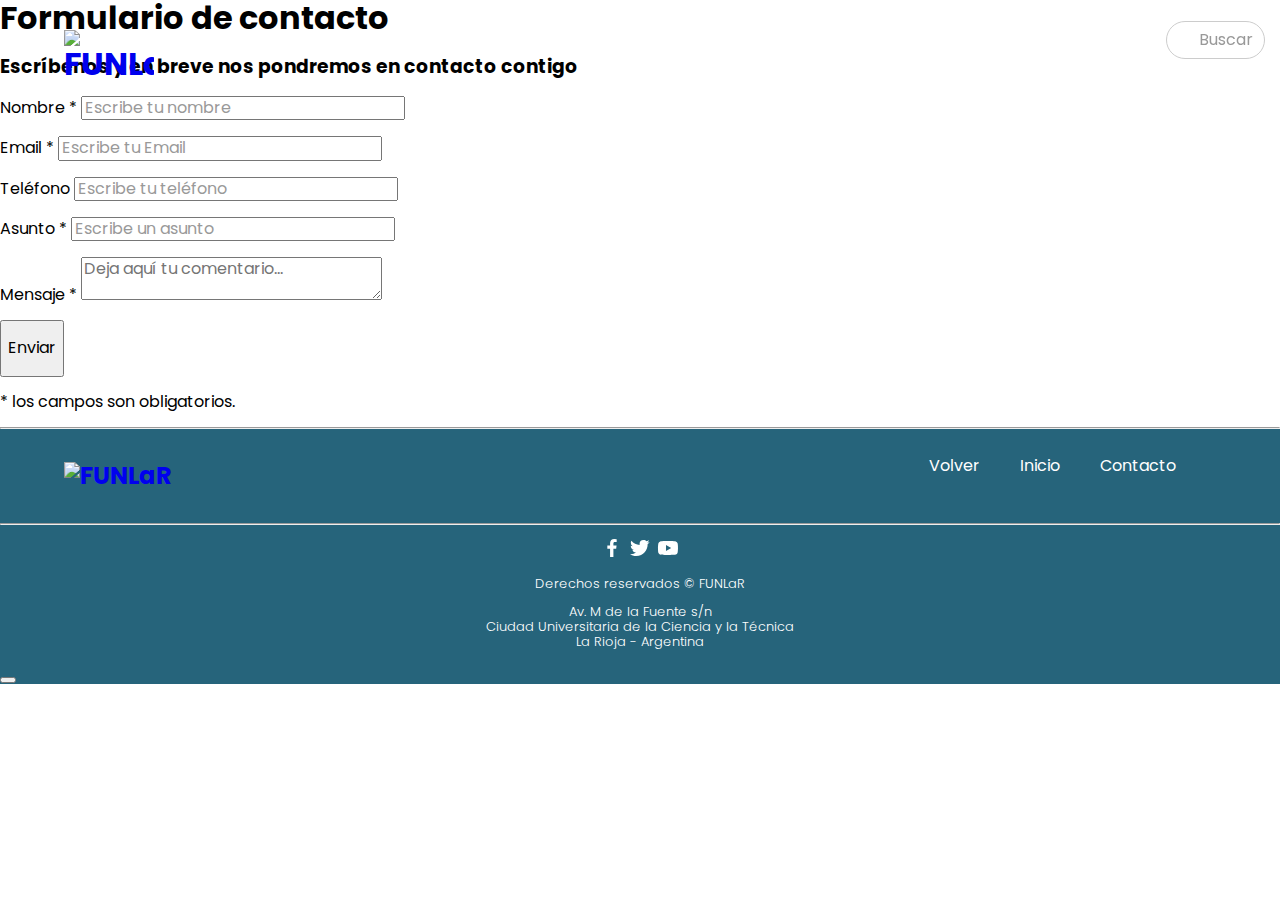
==== contacto.html @ 4108c595 "26 del 8" ====
<!DOCTYPE html>
<html lang="es">

<head>
    <meta charset="UTF-8">
    <meta http-equiv="X-UA-Compatible" content="IE=edge">
    <meta name="viewport" content="width=device-width, initial-scale=1.0">
    <title>FUNLaR</title>
    <link rel="shortcut icon" href="./images/favicon.png" type="image/x-icon">
    <link rel="stylesheet" href="./css/normalize.css">
    <link rel="stylesheet" href="./css/estilos.css">
    <link rel="stylesheet" href="./css/animate.css">



    <meta name="theme-color" content="#2091F9">

    <!-- Primary Meta Tags -->

    <meta name="title" content="FUNLaR">
    <meta name="description" content="Fundación Universidad Nacional de La Rioja">

    <!-- Open Graph / Facebook -->
    <meta property="og:type" content="website">
    <meta property="og:url" content="https://btvargas.github.io/">
    <meta property="og:title" content="FUNLaR">
    <meta property="og:description" content="Fundación Universidad Nacional de La Rioja">
    <meta property="og:image" content="https://btvargas.github.io/">

    <!-- Twitter -->
    <meta property="twitter:card" content="summary_large_image">
    <meta property="twitter:url" content="https://btvargas.github.io/">
    <meta property="twitter:title" content="FUNLaR">
    <meta property="twitter:description" content="Fundación Universidad Nacional de La Rioja">
    <meta property="twitter:image" content="">
</head>

<body>

    <header class="hero__nosotros">

        <nav class="nav container">

            <div class="nav__logo">
                <h1 class="nav__img">
                    <a href="index.html"><img class="wow animate__animated animate__bounceInDown" data-wow-duration="2s" src="../btvargas.github.io/images/logo-funlar.png" alt="FUNLaR" title="FUNLaR" height="90" width="90"></a>
                </h1>

            </div>

            <div class="menu">
                <ul class="nav__link nav__link--menu">

                    <li class="nav__items">
                        <a href="index.html" class="nav__links">Inicio</a>
                    </li>

                    <li class="nav__items">
                        <a href="nosotros.html" class="nav__links">Nosotros</a>
                    </li>

                    <li class="nav__items">
                        <a href="#" class="nav__links">Servicios</a>

                    </li>

                    <li class="nav__items">
                        <a href="investigacion.html" class="nav__links">Investigación</a>
                    </li>
                    <li class="nav__items">
                        <a href="contacto.html" class="nav__links">Contacto</a>
                    </li>
                    <li class="nav__items">
                        <form>

                            <input type="search" placeholder="Buscar">
                        </form>

                    </li>


                    <img src="./images/close.svg" class="nav__close" alt="cerrar">
                </ul>


            </div>

            <div class="nav__menu">
                <img src="./images/menu.svg" class="nav__img" alt="menu">
            </div>
        </nav>

    </header>

    <main>


        <div class="contact_form">

            <div class="formulario">
                <h1>Formulario de contacto</h1>
                <h3>Escríbenos y en breve nos pondremos en contacto contigo</h3>


                <form action="" method="post">


                    <p>
                        <label for="nombre" class="colocar_nombre">Nombre
                                            <span class="obligatorio">*</span>
                                        </label>
                        <input type="text" name="introducir_nombre" id="nombre" required="obligatorio" placeholder="Escribe tu nombre">
                    </p>

                    <p>
                        <label for="email" class="colocar_email">Email
                                            <span class="obligatorio">*</span>
                                        </label>
                        <input type="email" name="introducir_email" id="email" required="obligatorio" placeholder="Escribe tu Email">
                    </p>

                    <p>
                        <label for="telefone" class="colocar_telefono">Teléfono
                                        </label>
                        <input type="tel" name="introducir_telefono" id="telefono" placeholder="Escribe tu teléfono">
                    </p>

                    <p>
                        <label for="asunto" class="colocar_asunto">Asunto
                                            <span class="obligatorio">*</span>
                                        </label>
                        <input type="text" name="introducir_asunto" id="assunto" required="obligatorio" placeholder="Escribe un asunto">
                    </p>

                    <p>
                        <label for="mensaje" class="colocar_mensaje">Mensaje
                                            <span class="obligatorio">*</span>
                                        </label>
                        <textarea name="introducir_mensaje" class="texto_mensaje" id="mensaje" required="obligatorio" placeholder="Deja aquí tu comentario..."></textarea>
                    </p>

                    <button type="submit" name="enviar_formulario" id="enviar"><p>Enviar</p></button>

                    <p class="aviso">
                        <span class="obligatorio"> * </span>los campos son obligatorios.
                    </p>

                </form>
            </div>
        </div>



    </main>


    <footer class="footer">
        <hr>

        <section class="footer__container container">

            <div class="footer__imagen">
                <h2>
                    <a href="index.html"><img src="../btvargas.github.io/images/logo-funlar.png" alt="FUNLaR" title="FUNLaR" height="60" width="60"></a>
                </h2>
            </div>
            <nav class="nav nav--footer">

                <ul class="nav__link--footer">
                    <li class="nav__items">
                        <a href="contacto.html" class="nav__links">Volver</a>
                    </li>
                    <li class="nav__items">
                        <a href="index.html" class="nav__links">Inicio</a>
                    </li>
                    <li class="nav__items">
                        <a href="#" class="nav__links">Contacto</a>
                    </li>

                </ul>

            </nav>


        </section>
        <hr>
        <section class="footer__copy container">

            <div class="footer__social">

                <a href="https://www.facebook.com/funlaroficial" target="_blank" class="footer__icons"><img src="./images/facebook.svg" class="footer__img" alt="Facebook"></a>
                <a href="#" class="footer__icons"><img src="./images/twitter.svg" class="footer__img" alt="Twitter"></a>
                <a href="#" class="footer__icons"><img src="./images/youtube.svg" class="footer__img" alt="youtube"></a>
                <h3 class="footer__copyright">Derechos reservados &copy; FUNLaR</h3>
            </div>

            <h3 class="footer__copyright">Av. M de la Fuente s/n<br>Ciudad Universitaria de la Ciencia y la Técnica<br> La Rioja - Argentina

            </h3>
        </section>
        <button class="btn"></button>
    </footer>

    <script src="./js/stop.js"></script>
    <script src="./js/menu-scroll.js"></script>
    <script src="./js/menu.js"></script>
    <script src="./js/wow.min.js"></script>
    <script>
        new WOW().init();
    </script>

</body>

</html>
---- css/estilos.css ----
@import url('https://fonts.googleapis.com/css2?family=Poppins:wght@300;400;600;700&display=swap');
:root {
    --padding-container: 100px 0;
    --color-title: #001A49;
}

body {
    font-family: 'Poppins', sans-serif;
}

.container {
    width: 90%;
    max-width: 1200px;
    margin: 0 auto;
    overflow: hidden;
    padding: var(--padding-container);
}

.nav__img a {
    display: flex;
    gap: 5em;
    position: absolute;
    margin-top: 30px;
}

.hero {
    width: 100%;
    height: 100vh;
    min-height: 600px;
    max-height: 800px;
    position: relative;
    display: grid;
    grid-template-rows: 100px 1fr;
    color: #fff;
}

.hero::before {
    content: "";
    position: absolute;
    top: 0;
    left: 0;
    width: 100%;
    height: 100%;
    background-image: linear-gradient(180deg, #0000008c 0%, #0000008c 100%), url('../images/fondo.jpg');
    background-size: cover;
    clip-path: polygon(0 0, 100% 0, 100% 80%, 50% 95%, 0 80%);
    z-index: -1;
}


/* Nav */

.nav {
    --padding-container: 0;
    height: 100%;
    display: flex;
    align-items: center;
}

.nav__title {
    font-weight: 300;
}

.nav__link {
    margin-left: auto;
    padding: 5px;
    display: grid;
    grid-auto-flow: column;
    grid-auto-columns: max-content;
    gap: 1em;
}

.menu {
    position: fixed;
    width: 100%;
    left: 0;
    top: 0%;
    display: flex;
    overflow: hidden;
    z-index: 100;
}

.menu.sticky {
    background: linear-gradient(45deg, hwb(158 62% 20% / 0.97) 0%, #1f5f76 100%);
}

.nav__items {
    list-style: none;
}

.nav__links {
    color: #fff;
    text-decoration: none;
    padding: 20px;
}

.nav__menu {
    margin-left: auto;
    cursor: pointer;
    display: none;
}

.nav__img {
    display: block;
    width: 30px;
}

.nav__close {
    display: var(--show, none);
}


/*Buscador*/

form {
    margin-top: 0;
    margin-right: 10px;
}

input {
    outline: none;
}

input[type=search] {
    box-sizing: content-box;
    -webkit-appearance: textfield;
    font-family: inherit;
    font-size: 100%;
}

input::-webkit-search-decoration,
input::-webkit-search-cancel-button {
    display: none;
}

input[type=search] {
    background: #fff url("../images/search-icon.png") no-repeat 9px center;
    border: solid 1px #ccc;
    padding: 9px 10px 9px 32px;
    width: 55px;
    -webkit-border-radius: 10em;
    -moz-border-radius: 10em;
    border-radius: 10em;
    -webkit-transition: all .5s;
    -moz-transition: all .5s;
    transition: all .5s;
}

input[type=search]:focus {
    width: 130px;
    background-color: #fff;
    border-color: #6dcff6;
    -webkit-box-shadow: 0 0 5px rgba(109, 207, 246, .5);
    -moz-box-shadow: 0 0 5px rgba(109, 207, 246, .5);
    box-shadow: 0 0 5px rgba(109, 207, 246, .5);
}


/* placeholder */

input:-moz-placeholder {
    color: #999;
}

input::-webkit-input-placeholder {
    color: #999;
}


/* contenedor principal */

.hero__container {
    max-width: 800px;
    --padding-container: 0;
    display: grid;
    grid-auto-rows: max-content;
    align-content: center;
    gap: 1em;
    text-align: center;
}

.hero__title {
    font-size: 2rem;
}

.hero__paragraph {
    margin-bottom: 20px;
}

.cta {
    display: inline-block;
    background-color: #2091F9;
    justify-self: center;
    color: #fff;
    text-decoration: none;
    padding: 13px 30px;
    border-radius: 32px;
}


/* contenedor Primera seccion */

.servicios {
    width: 100%;
    display: flex;
    justify-content: center;
    align-items: center;
    flex-wrap: wrap;
}

.item {
    position: relative;
    display: flex;
    width: 300px;
    height: 300px;
    margin: 40px;
}

.item .img {
    position: absolute;
    top: 0;
    left: 0;
    width: 100%;
    height: 100%;
    z-index: 1;
    transition: all .5s;
}

.item .img img {
    width: 100%;
    height: 100%;
    object-fit: cover;
}

.item:hover .img {
    transform: translate(-35px, -35px);
}

.content {
    position: absolute;
    display: flex;
    align-items: center;
    flex-direction: column;
    justify-content: flex-end;
    top: 0;
    left: 0;
    width: 100%;
    height: 100%;
    background-color: rgb(233, 224, 224);
    padding: 15px;
    transition: all .5s;
}

.content h2,
.content p {
    line-height: 4px;
    letter-spacing: 1px;
}

.content h2 {
    font-size: 20px;
    font-weight: 400;
    color: #555;
}

.content p {
    font-size: 14px;
    font-weight: 300;
    color: #555;
}

.item:hover .content {
    transform: translate(35px, 35px);
}


/* Knowledge */

.knowledge {
    background-color: #e5e5f7;
    background-image: radial-gradient(#444cf7 0.5px, transparent 0.5px), radial-gradient(#444cf7 0.5px, #e5e5f7 0.5px);
    background-size: 20px 20px;
    background-position: 0 0, 10px 10px;
    overflow: hidden;
    margin-top: 50px;
}

.knowledge__container {
    display: grid;
    grid-template-columns: 1fr 1fr;
    gap: 1em;
    align-items: center;
}

.knowledge__picture {
    max-width: 500px;
}

.knowledge__paragraph {
    line-height: 1.7;
    margin-bottom: 15px;
}

.knowledge__img {
    width: 100%;
    display: block;
}


/* contenedor segunda seccion columnas*/

.container-card {
    width: 100%;
    display: flex;
    margin: auto;
}

.card {
    width: 100%;
    margin: 20px;
    border-radius: 6px;
    overflow: hidden;
    background: #fff;
    box-shadow: 0px 1px 10px rgba(0, 0, 0, 0.2);
    transition: all 400ms ease-out;
    cursor: default;
}

.title-cards {
    margin-left: 20px;
}

.card:hover {
    box-shadow: 5px 5px 20px rgba(0, 0, 0, 0.4);
    transform: translateY(-3%);
}

.card img {
    width: 100%;
    height: auto;
}

.card .contenido-card {
    padding: 15px;
    text-align: center;
}

.card .contenido-card h3 {
    margin-bottom: 15px;
    color: #7a7a7a;
}

.card .contenido-card p {
    line-height: 1.8;
    color: #6a6a6a;
    font-size: 14px;
    margin-bottom: 5px;
}

.card .contenido-card a {
    display: inline-block;
    padding: 10px;
    margin-top: 10px;
    text-decoration: none;
    color: #A65600;
    border: 1px solid #A65600;
    border-radius: 4px;
    transition: all 400ms ease;
    margin-bottom: 5px;
}

.card .contenido-card a:hover {
    background: #26647B;
    color: #fff;
}

hr {
    width: auto;
    height: 0.1px;
    background-color: #F28713;
}


/* Footer */

.footer {
    background-color: #26647B;
    --padding-container: 5px 0;
}

.footer__title {
    font-weight: 300;
}

.footer__container {
    display: flex;
    justify-content: space-between;
    align-items: center;
}

.nav--footer {
    padding-bottom: 20px;
    display: grid;
    gap: 1em;
    grid-auto-flow: row;
    height: 100%;
}

.nav__link--footer {
    display: flex;
    margin: 0;
    margin-right: 20px;
    flex-wrap: wrap;
}

.footer__inputs {
    margin-top: 10px;
    display: flex;
    overflow: hidden;
}

.footer__input {
    background-color: #fff;
    height: 50px;
    display: block;
    padding-left: 10px;
    border-radius: 6px;
    font-size: 1rem;
    outline: none;
    border: none;
    margin-right: 16px;
}

.footer__submit {
    margin-left: auto;
    display: inline-block;
    height: 50px;
    padding: 0 20px;
    background-color: #2091F9;
    border: none;
    font-size: 1rem;
    color: #fff;
    border-radius: 6px;
    cursor: pointer;
}

.footer__copy {
    --padding-container: 3px 0;
    text-align: center;
    color: #fff;
}

.footer__copyright {
    font-weight: 300;
    font-size: small;
}

.footer__icons {
    margin-bottom: 10px;
}


/* Media queries */

@media only screen and (min-width:320px) and (max-width:768px) {
    .nav__menu {
        display: block;
    }
    .nav__link--menu {
        position: fixed;
        background: linear-gradient(45deg, hwb(158 62% 20% / 0.97) 0%, #1f5f76 100%);
        top: 0;
        left: 0;
        height: 100%;
        width: 100%;
        display: flex;
        flex-direction: column;
        justify-content: space-evenly;
        align-items: center;
        z-index: 100;
        opacity: 0;
        pointer-events: none;
        transition: .7s opacity;
    }
    .nav__link--show {
        --show: block;
        opacity: 1;
        pointer-events: unset;
    }
    .nav__close {
        position: absolute;
        top: 30px;
        right: 30px;
        width: 30px;
        cursor: pointer;
    }
    .hero__title {
        font-size: 2.5rem;
    }
    .item:hover .img {
        transform: translate(0, -35px);
    }
    .item:hover .content {
        transform: translate(0, 35px);
    }
    .footer__container {
        flex-wrap: wrap;
    }
    .nav--footer {
        width: 100%;
        justify-items: center;
    }
    .nav__link--footer {
        width: 100%;
        justify-content: space-evenly;
        margin: 0;
    }
    .footer__form {
        width: 100%;
        justify-content: space-evenly;
    }
    .footer__input {
        flex: 1;
    }
    .knowledge__container {
        grid-template-columns: 1fr;
        grid-template-rows: max-content 1fr;
        gap: 3em;
        text-align: center;
    }
    .knowledge__picture {
        grid-row: 1/2;
        justify-self: center;
    }
    .container-card {
        flex-wrap: wrap;
    }
    .card {
        margin: 15px;
    }
    .hero__title {
        font-size: 2rem;
    }
    .hero__paragraph {
        font-size: 1rem;
    }
    .subtitle {
        font-size: 1.8rem;
    }
    .nav--footer {
        padding-bottom: 0px;
    }
    .nav__link--footer {
        justify-content: space-between;
    }
    .footer__inputs {
        flex-wrap: wrap;
    }
    .footer__input {
        flex-basis: 100%;
        margin: 0;
        margin-bottom: 16px;
    }
    .footer__submit {
        margin-right: auto;
        margin-left: 0;
    }
    .footer__imagen {
        margin-left: 42%;
    }
    /* 
        margin:0;
        width: 100%;
        */
}
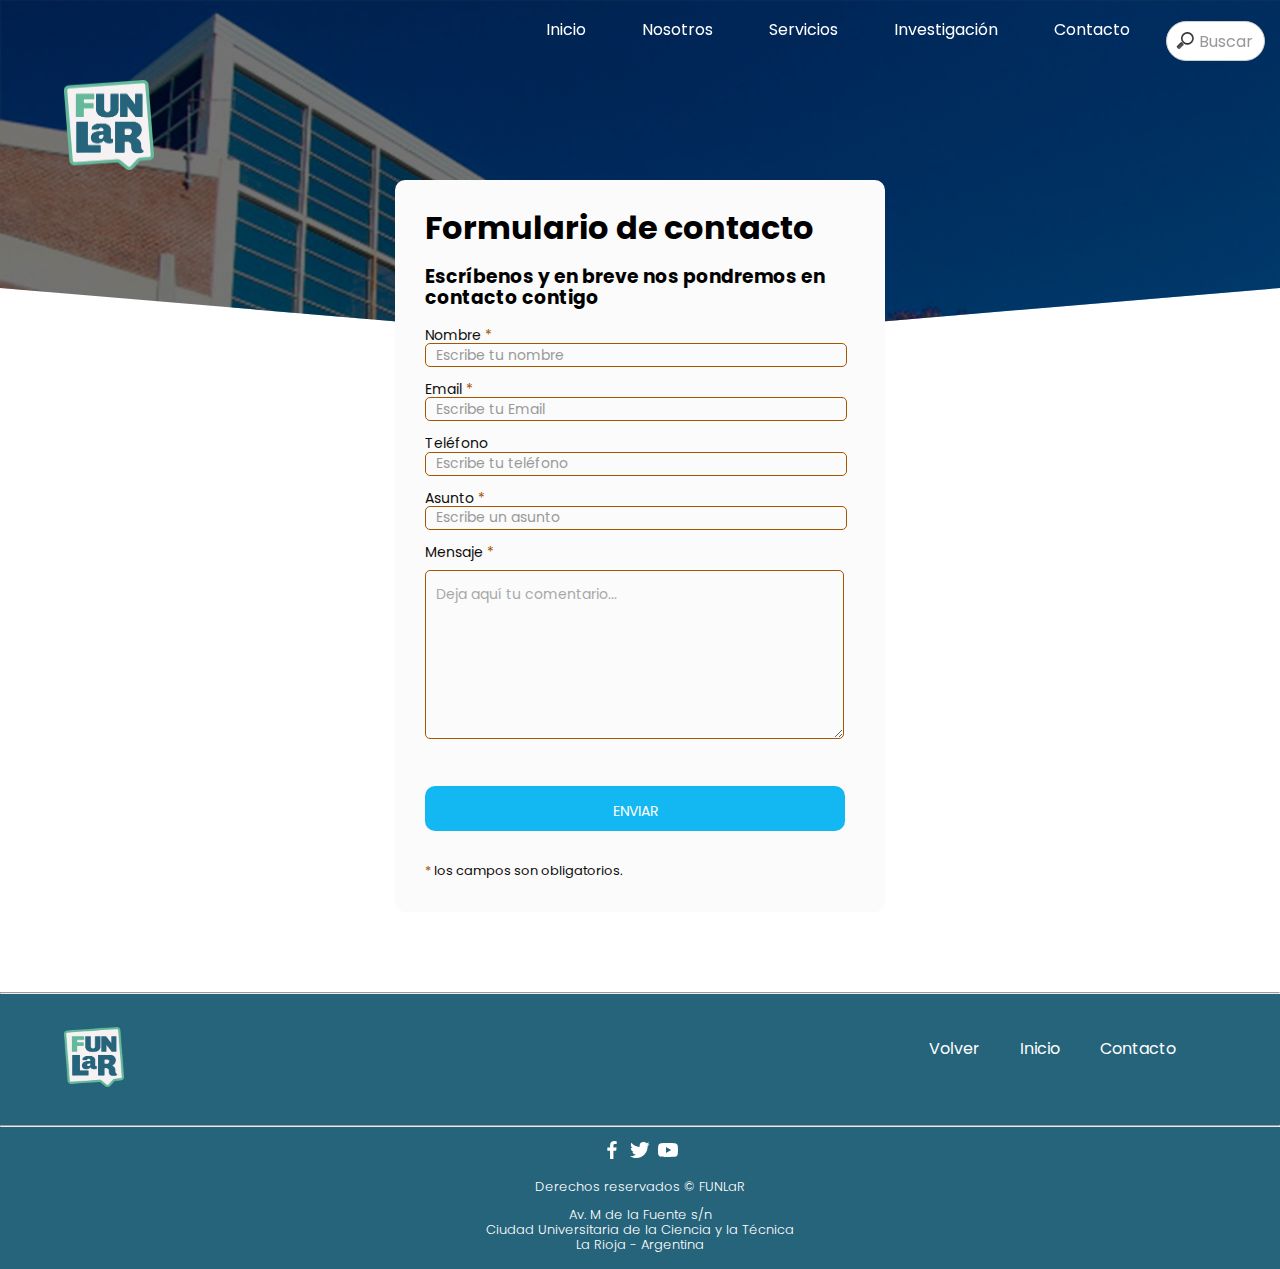
==== commit 8c80ad1f: "26" ====
--- a/contacto.html
+++ b/contacto.html
@@ -43,7 +43,7 @@
 
             <div class="nav__logo">
                 <h1 class="nav__img">
-                    <a href="index.html"><img class="wow animate__animated animate__bounceInDown" data-wow-duration="2s" src="../btvargas.github.io/images/logo-funlar.png" alt="FUNLaR" title="FUNLaR" height="90" width="90"></a>
+                    <a href="index.html"><img class="wow animate__animated animate__bounceInDown" data-wow-duration="2s" src="..//images/logo-funlar.png" alt="FUNLaR" title="FUNLaR" height="90" width="90"></a>
                 </h1>
 
             </div>
@@ -161,7 +161,7 @@
 
             <div class="footer__imagen">
                 <h2>
-                    <a href="index.html"><img src="../btvargas.github.io/images/logo-funlar.png" alt="FUNLaR" title="FUNLaR" height="60" width="60"></a>
+                    <a href="index.html"><img src="..//images/logo-funlar.png" alt="FUNLaR" title="FUNLaR" height="60" width="60"></a>
                 </h2>
             </div>
             <nav class="nav nav--footer">
@@ -211,4 +211,4 @@
 
 </body>
 
-</html>+</html>
--- a/css/estilos.css
+++ b/css/estilos.css
@@ -1,5 +1,5 @@
 @import url('https://fonts.googleapis.com/css2?family=Poppins:wght@300;400;600;700&display=swap');
-:root {
+ :root {
     --padding-container: 100px 0;
     --color-title: #001A49;
 }
@@ -112,7 +112,7 @@
 
 /*Buscador*/
 
-form {
+input {
     margin-top: 0;
     margin-right: 10px;
 }
@@ -167,6 +167,24 @@
 }
 
 
+/*botonstop*/
+
+.btn {
+    display: none;
+    cursor: pointer;
+    position: fixed;
+    bottom: 20px;
+    right: 30px;
+    z-index: 99;
+    width: 110px;
+    height: 60px;
+    border-radius: 50%;
+    background-image: url("../images/up.svg");
+    background-color: transparent;
+    border: none;
+}
+
+
 /* contenedor principal */
 
 .hero__container {
@@ -189,7 +207,7 @@
 
 .cta {
     display: inline-block;
-    background-color: #2091F9;
+    background-color: #13B7F2;
     justify-self: center;
     color: #fff;
     text-decoration: none;
@@ -568,8 +586,229 @@
     .footer__imagen {
         margin-left: 42%;
     }
-    /* 
-        margin:0;
-        width: 100%;
-        */
-}
+    .img__organigrama {
+        width: 50%;
+    }
+    .organigrama img {
+        width: 50%;
+    }
+}
+
+
+/*Estilos Nosotros*/
+
+.hero__nosotros {
+    width: 100%;
+    max-height: 800px;
+    display: grid;
+    grid-template-rows: 100px 1fr;
+    color: #fff;
+}
+
+.hero__nosotros::before {
+    content: "";
+    position: absolute;
+    top: 0;
+    left: 0;
+    width: 100%;
+    height: 40%;
+    background-image: linear-gradient(180deg, #0000008c 0%, #0000008c 100%), url('../images/fondo.jpg');
+    background-size: cover;
+    clip-path: polygon(0 0, 100% 0, 100% 80%, 50% 95%, 0 80%);
+    z-index: -1;
+}
+
+
+/* About */
+
+.about {
+    text-align: center;
+}
+
+.subtitle {
+    color: var(--color-title);
+    font-size: 2rem;
+    margin-bottom: 0;
+    padding: 60px;
+}
+
+.about__paragraph {
+    line-height: 1.7;
+}
+
+.about__main {
+    padding-top: 10px;
+    display: grid;
+    width: 90%;
+    margin: 0 auto;
+    gap: 1em;
+    overflow: hidden;
+    grid-template-columns: repeat(auto-fit, minmax(260px, auto));
+}
+
+.about__icons {
+    display: grid;
+    gap: 1em;
+    justify-items: center;
+    width: 260px;
+    overflow: hidden;
+    margin: 0 auto;
+}
+
+.about__icon {
+    width: 40px;
+}
+
+.organigrama {
+    width: 100%;
+    text-align: center;
+}
+
+.organigrama img {
+    width: 100%;
+}
+
+
+/*servicios*/
+
+.knowledge__servicios {
+    background-color: #2ec7ff1b;
+    /*background-image: radial-gradient(#F28713 -7.5px, transparent -21.5px), radial-gradient(#2EC7FF 0.5px, #f28713 1.5px);*/
+    background-size: 20px 20px;
+    background-position: 0 0, 10px 10px;
+    overflow: hidden;
+    margin-top: 0;
+}
+
+.knowledge__servicios__container {
+    display: grid;
+    grid-template-columns: 1fr 1fr;
+    gap: 1em;
+    align-items: center;
+}
+
+.knowledge__servicios__picture {
+    max-width: 500px;
+}
+
+.knowledge__servicios__paragraph {
+    line-height: 1.7;
+    margin-bottom: 15px;
+}
+
+.knowledge__servicios__img {
+    width: 100%;
+    display: block;
+}
+
+@media only screen and (min-width:320px) and (max-width:768px) {
+    .nav__menu {
+        display: block;
+    }
+    .knowledge__servicios__container {
+        grid-template-columns: 1fr;
+        grid-template-rows: max-content 1fr;
+        gap: 3em;
+        text-align: center;
+    }
+    .knowledge__servicios__picture {
+        grid-row: 1/2;
+        justify-self: center;
+    }
+}
+
+
+/*Contacto*/
+
+.contact_form {
+    width: 460px;
+    height: auto;
+    margin: 80px auto;
+    border-radius: 10px;
+    padding-top: 30px;
+    padding-bottom: 20px;
+    background-color: #fbfbfb;
+    padding-left: 30px;
+}
+
+input {
+    background-color: #fbfbfb;
+    width: 408px;
+    height: 20px;
+    border-radius: 5px;
+    border-style: solid;
+    border-width: 1px;
+    border-color: #A65600;
+    margin-top: 0;
+    padding-left: 10px;
+}
+
+textarea {
+    background-color: #fbfbfb;
+    width: 405px;
+    height: 150px;
+    border-radius: 5px;
+    border-style: solid;
+    border-width: 1px;
+    border-color: #A65600;
+    margin-top: 10px;
+    padding-left: 10px;
+    margin-bottom: 20px;
+    padding-top: 15px;
+}
+
+label {
+    display: block;
+    float: center;
+}
+
+button {
+    height: 45px;
+    padding-left: 5px;
+    padding-right: 5px;
+    margin-bottom: 20px;
+    margin-top: 10px;
+    text-transform: uppercase;
+    background-color: #13B7F2;
+    border-color: transparent;
+    border-style: solid;
+    border-radius: 10px;
+    width: 420px;
+    cursor: pointer;
+}
+
+button p {
+    color: #fff;
+}
+
+span {
+    color: #A65600;
+}
+
+.aviso {
+    font-size: 13px;
+    color: #0e0e0e;
+}
+
+p {
+    font-size: 14px;
+    color: #0e0e0e;
+}
+
+::-webkit-input-placeholder {
+    color: #a8a8a8;
+}
+
+::-webkit-textarea-placeholder {
+    color: #a8a8a8;
+}
+
+.formulario input:focus {
+    outline: 0;
+    border: 1px solid #F28713;
+}
+
+.formulario textarea:focus {
+    outline: 0;
+    border: 1px solid #F28713;
+}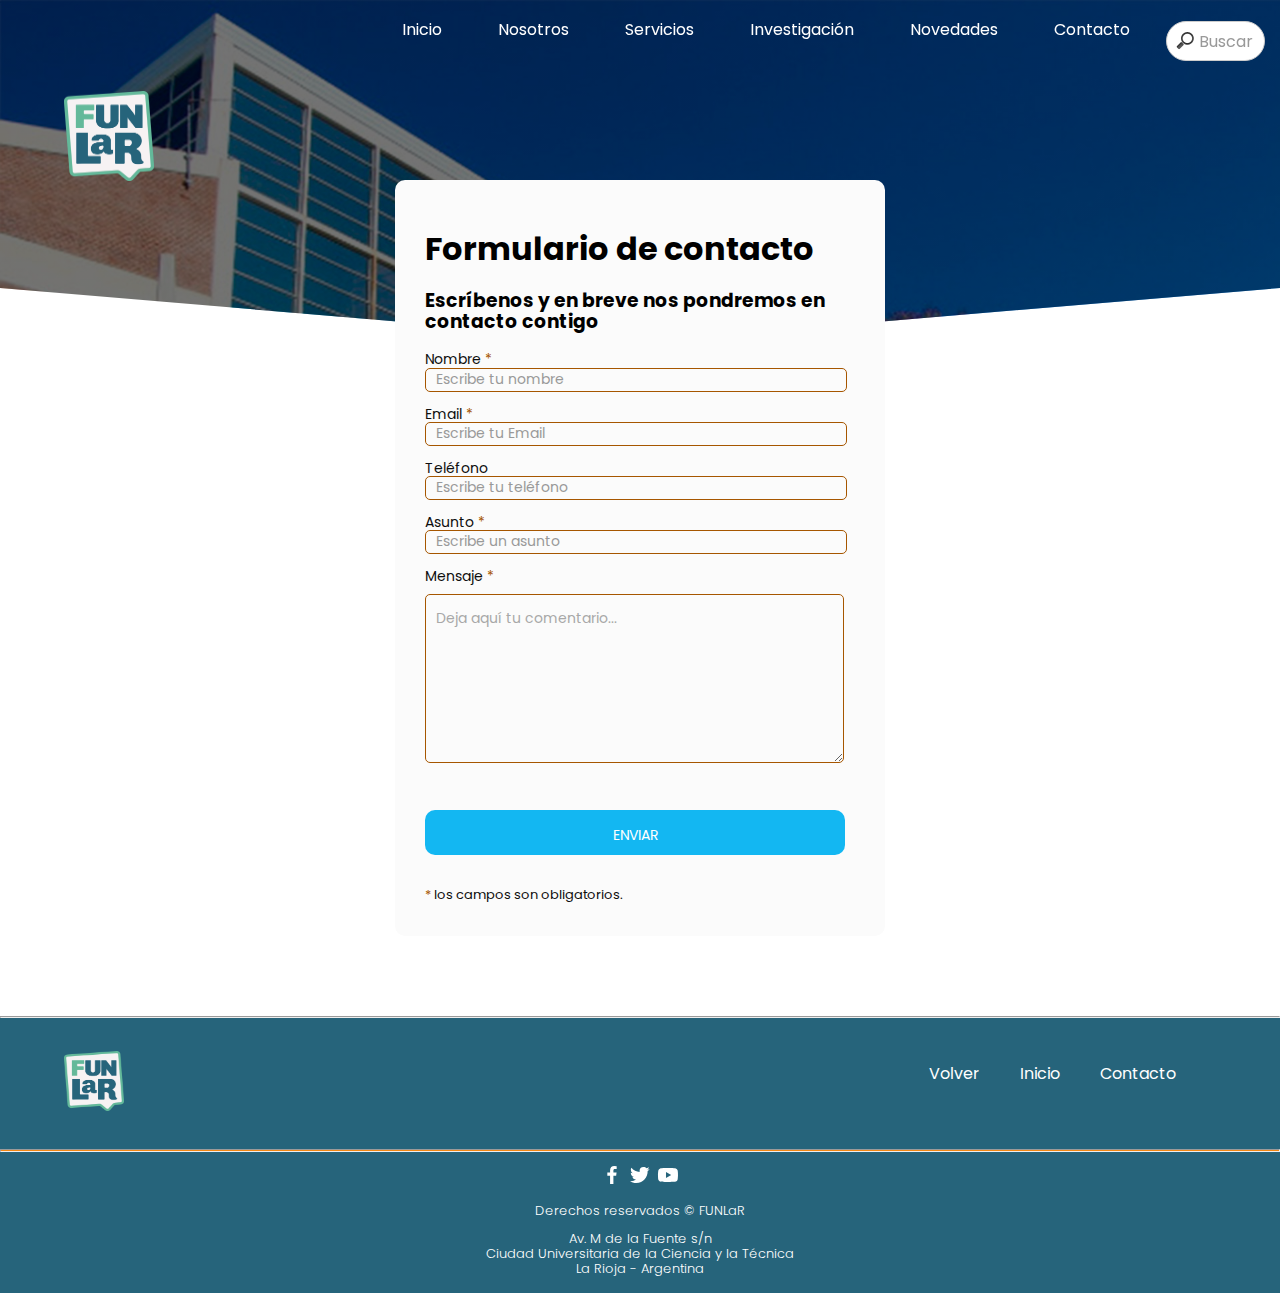
==== commit 3c30e02e: "30" ====
--- a/contacto.html
+++ b/contacto.html
@@ -60,12 +60,15 @@
                     </li>
 
                     <li class="nav__items">
-                        <a href="#" class="nav__links">Servicios</a>
+                        <a href="nosotros.html" class="nav__links">Servicios</a>
 
                     </li>
 
                     <li class="nav__items">
                         <a href="investigacion.html" class="nav__links">Investigación</a>
+                    </li>
+                    <li class="nav__items">
+                        <a href="novedades.html" class="nav__links">Novedades</a>
                     </li>
                     <li class="nav__items">
                         <a href="contacto.html" class="nav__links">Contacto</a>
@@ -174,7 +177,7 @@
                         <a href="index.html" class="nav__links">Inicio</a>
                     </li>
                     <li class="nav__items">
-                        <a href="#" class="nav__links">Contacto</a>
+                        <a href="contacto.html" class="nav__links">Contacto</a>
                     </li>
 
                 </ul>
--- a/css/estilos.css
+++ b/css/estilos.css
@@ -668,16 +668,63 @@
     width: 100%;
 }
 
-
-/*servicios*/
-
-.knowledge__servicios {
-    background-color: #2ec7ff1b;
-    /*background-image: radial-gradient(#F28713 -7.5px, transparent -21.5px), radial-gradient(#2EC7FF 0.5px, #f28713 1.5px);*/
+/*investigation*/
+
+.knowledge__investigation {
+    background-color: #e5e5f7;
     background-size: 20px 20px;
     background-position: 0 0, 10px 10px;
     overflow: hidden;
     margin-top: 0;
+}
+
+.knowledge__investigation__container {
+    display: grid;
+    grid-template-columns: 1fr 1fr;
+    gap: 1em;
+    align-items: center;
+}
+
+.knowledge__investigation__picture {
+    max-width: 500px;
+}
+
+.knowledge__investigation__paragraph {
+    line-height: 1.7;
+    margin-bottom: 15px;
+}
+
+.knowledge__investigation__img {
+    width: 100%;
+    display: block;
+}
+
+@media only screen and (min-width:320px) and (max-width:768px) {
+    .nav__menu {
+        display: block;
+    }
+    .knowledge__investigation__container {
+        grid-template-columns: 1fr;
+        grid-template-rows: max-content 1fr;
+        gap: 3em;
+        text-align: center;
+    }
+    .knowledge__investigation__picture {
+        grid-row: 1/2;
+        justify-self: center;
+    }
+}
+
+
+/*servicios*/
+
+.knowledge__servicios {
+    
+    
+    background-size: 20px 20px;
+    background-position: 0 0, 10px 10px;
+    overflow: hidden;
+    margin-top: 70px;
 }
 
 .knowledge__servicios__container {
@@ -811,4 +858,132 @@
 .formulario textarea:focus {
     outline: 0;
     border: 1px solid #F28713;
-}+}
+
+/*WhatsApp*/
+.fab {
+    padding: 0;
+    font-size: 30px;
+    text-align: right;
+    text-decoration: none;
+    margin: 0 20px;
+    border-radius: 50%;
+    }
+    
+    .fab:hover {
+    opacity: 0.7;
+    }
+    
+    .fa-whatsapp {
+    background: #45bbff;
+    color: white;
+    }
+
+        /* Novedades*/
+
+
+        .section__novedades{
+            max-width: var(--padding-container);
+            margin: 40px auto;
+            width: 97%;
+            color: var(--color-title);
+          }
+          
+          summary {
+            display: block;
+            cursor: pointer;
+            padding: 0;
+            font-size: 22px;
+            transition: .3s;
+            border-bottom: 2px solid;
+            user-select: none;
+          }
+          
+          details > div {
+            display: flex;
+            flex-wrap: wrap;
+            overflow: auto;
+            height: 100%;
+            user-select: none;
+            padding: 0 20px;
+            line-height: 1.5;
+          }
+          
+          details > div > img {
+            align-self: flex-start;
+            max-width: 50%;
+            margin-top: 20px;
+          }
+          
+          details > div > p {
+            flex: 1;
+          }
+          
+          details[open] > summary {
+             color: #F28713;
+          }
+          
+          @media (min-width: 768px) {
+            details[open] > div > p {
+              opacity: 0;
+              animation-name: showContent;
+              animation-duration: 0.6s;
+              animation-delay: 0.2s;
+              animation-fill-mode: forwards;
+              margin: 0;
+              padding-left: 20px;
+            }
+          
+            details[open] > div {
+              animation-name: slideDown;
+              animation-duration: 0.3s;
+              animation-fill-mode: forwards;
+            }
+          
+            details[open] > div > img {
+              opacity: 0;
+              height: 100%;
+              margin: 0;
+              animation-name: showImage;
+              animation-duration: 0.3s;
+              animation-delay: 0.15s;
+              animation-fill-mode: forwards;
+            }
+          }
+          
+          @keyframes slideDown {
+            from {
+              opacity: 0;
+              height: 0;
+              padding: 0;
+            }
+          
+            to {
+              opacity: 1;
+              height: var(--contentHeight);
+              padding: 20px;
+            }
+          }
+          
+          @keyframes showImage {
+            from {
+              opacity: 0;
+              clip-path: inset(50% 0 50% 0);
+              transform: scale(0.4);
+            }
+          
+            to {
+              opacity: 1;
+              clip-path: inset(0 0 0 0);
+            }
+          }
+          
+          @keyframes showContent {
+            from {
+              opacity: 0;
+            }
+            to {
+              opacity: 1;
+            }
+          }
+          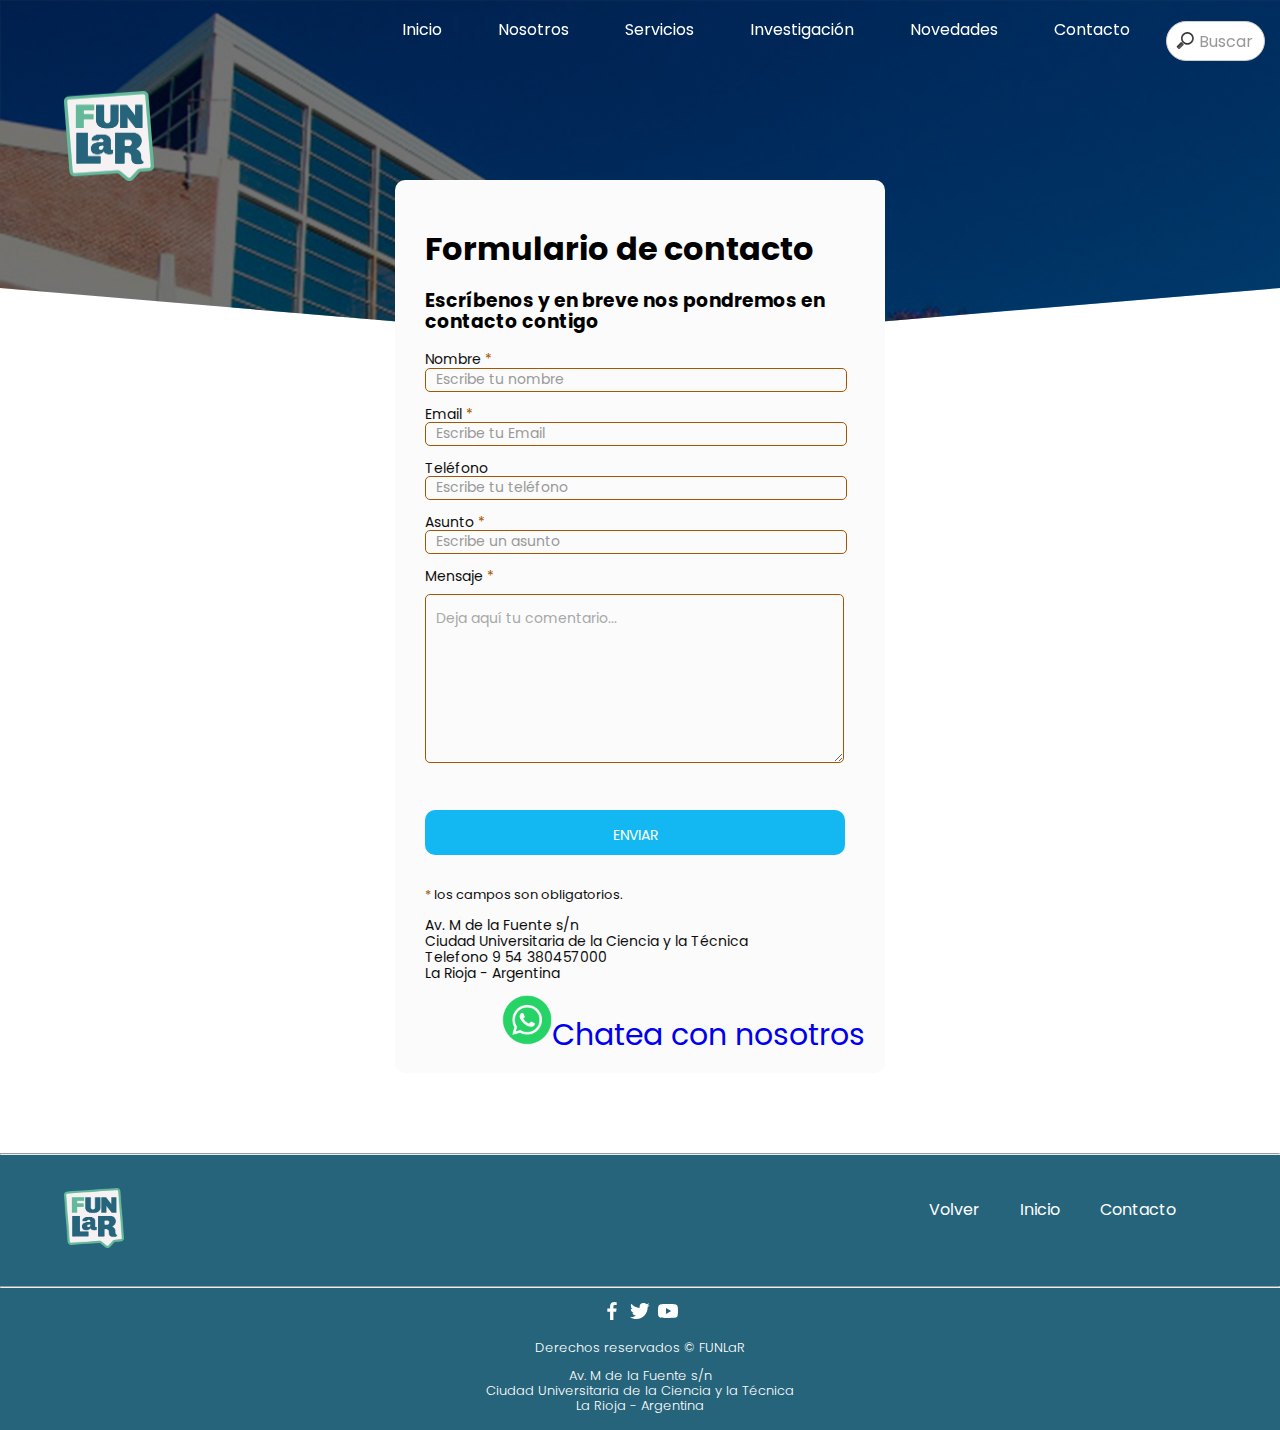
==== commit 182fab8a: "Final" ====
--- a/contacto.html
+++ b/contacto.html
@@ -43,7 +43,7 @@
 
             <div class="nav__logo">
                 <h1 class="nav__img">
-                    <a href="index.html"><img class="wow animate__animated animate__bounceInDown" data-wow-duration="2s" src="..//images/logo-funlar.png" alt="FUNLaR" title="FUNLaR" height="90" width="90"></a>
+                    <a href="index.html"><img class="wow animate__animated animate__bounceInDown" data-wow-duration="2s" src="./images/logo-funlar.png" alt="FUNLaR" title="FUNLaR" height="90" width="90"></a>
                 </h1>
 
             </div>
@@ -149,13 +149,20 @@
                     </p>
 
                 </form>
+                <p class="about__paragraph__contact">Av. M de la Fuente s/n<br>Ciudad Universitaria de la Ciencia y la Técnica<br> Telefono 9 54 380457000 <br>La Rioja - Argentina
+    
+                </p>
+                <div class="fab">
+                    <a href="https://wa.me/34555005500/?text=tu%20texto%20personalizado" target="_blank">
+                        <img src="./images/logo-wasap.png" width="50" height="50" alt="Whatsapp">Chatea con nosotros</a>
+                    </div>
             </div>
         </div>
 
-
+                 
 
     </main>
-
+    
 
     <footer class="footer">
         <hr>
@@ -164,7 +171,7 @@
 
             <div class="footer__imagen">
                 <h2>
-                    <a href="index.html"><img src="..//images/logo-funlar.png" alt="FUNLaR" title="FUNLaR" height="60" width="60"></a>
+                    <a href="index.html"><img src="./images/logo-funlar.png" alt="FUNLaR" title="FUNLaR" height="60" width="60"></a>
                 </h2>
             </div>
             <nav class="nav nav--footer">
@@ -214,4 +221,4 @@
 
 </body>
 
-</html>
+</html>